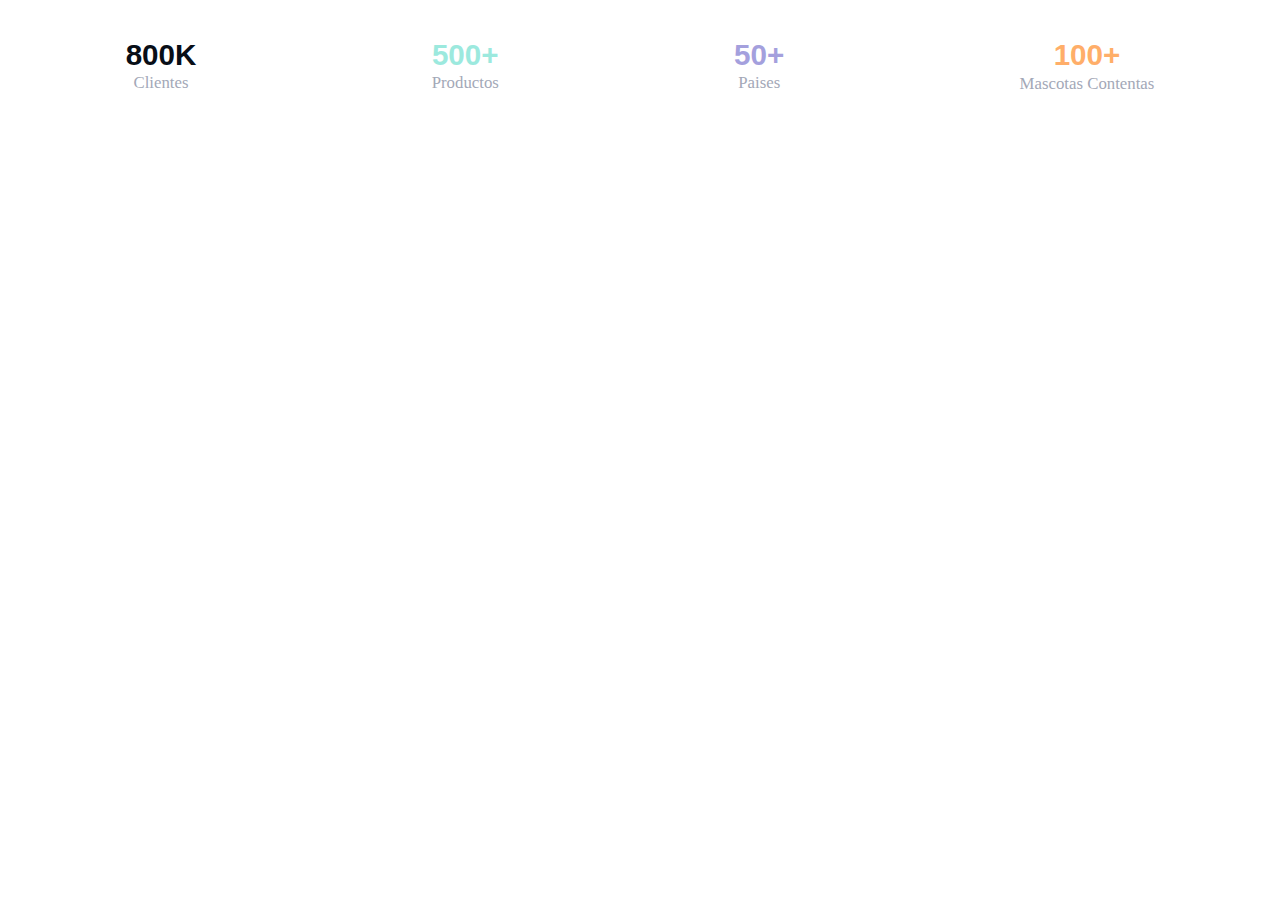
==== index.html @ fdccc592 "Agrego mi parte de la barra de datos curiosos" ====
<!DOCTYPE html>
<html lang="es">
<head>
    <meta charset="UTF-8">
    <meta name="viewport" content="width=device-width, initial-scale=1.0">
    <title>Datos curiosos</title>
    <!-- Copiar el CSS con fondo blanco y lo que esta dentro de body; Lo que esta en el CSS fondo negro solo es para observar las características de la barra -->
    <link rel="stylesheet" href="styleFondoBlanco.css">
    <!-- <link rel="stylesheet" href="styleFondoNegro.css"> -->

</head>
<body class="bodyContainer">
    <div class="funFactsBody">
        <div class="funFactItem" id="funFactOne">
            <p class="funFactNumbers" style="color: #080e17;">800K</p>
            <p class="secondaryText">Clientes</p>
        </div>

        <div class="funFactItem" id="funFactTwo">
            <p class="funFactNumbers" style="color: #9ce9de;">500+</p>
            <p class="secondaryText">Productos</p>

        </div>

        <div class="funFactItem" id="funFactThree">
            <p class="funFactNumbers" style="color: #a4a0dd;">50+</p>
            <p class="secondaryText">Paises</p>

        </div>
           
            
        <div class="funFactItem" id="funFactFour">
            <p class="funFactNumbers" style="color: #FFAE69;" >100+</p>
            <p class="secondaryText">Mascotas Contentas</p>
        </div>
    </div>
</body>
</html>
---- styleFondoBlanco.css ----
.funFactsBody{
    background-color: white;
    display: flex;
    justify-content: space-around;
    border-radius: 15px;
}

.funFactNumbers{
    font-family: 'Franklin Gothic Medium', 'Arial Narrow', Arial, sans-serif;
    font-weight: bold;
    text-align: center;
    font-size: 185%;
    padding-bottom: 0;
    margin-bottom: 0;
    border-bottom: 0;
}

.secondaryText{
    padding-top: 0;
    margin-top: 2%;
    text-align: center;
    font-size: 105%;
    color: #a3a8b7;
}
---- styleFondoNegro.css ----
.bodyContainer{
    background-color:  black;
    margin-top: 50px;
}
.funFactsBody{
    background-color: white;
    display: flex;
    justify-content: space-around;
    border-radius: 15px;
}

.funFactNumbers{
    font-family: 'Franklin Gothic Medium', 'Arial Narrow', Arial, sans-serif;
    font-weight: bold;
    text-align: center;
    font-size: 185%;
    padding-bottom: 0;
    margin-bottom: 0;
    border-bottom: 0;
}

.secondaryText{
    padding-top: 0;
    margin-top: 2%;
    text-align: center;
    font-size: 105%;
    color: #a3a8b7;
}
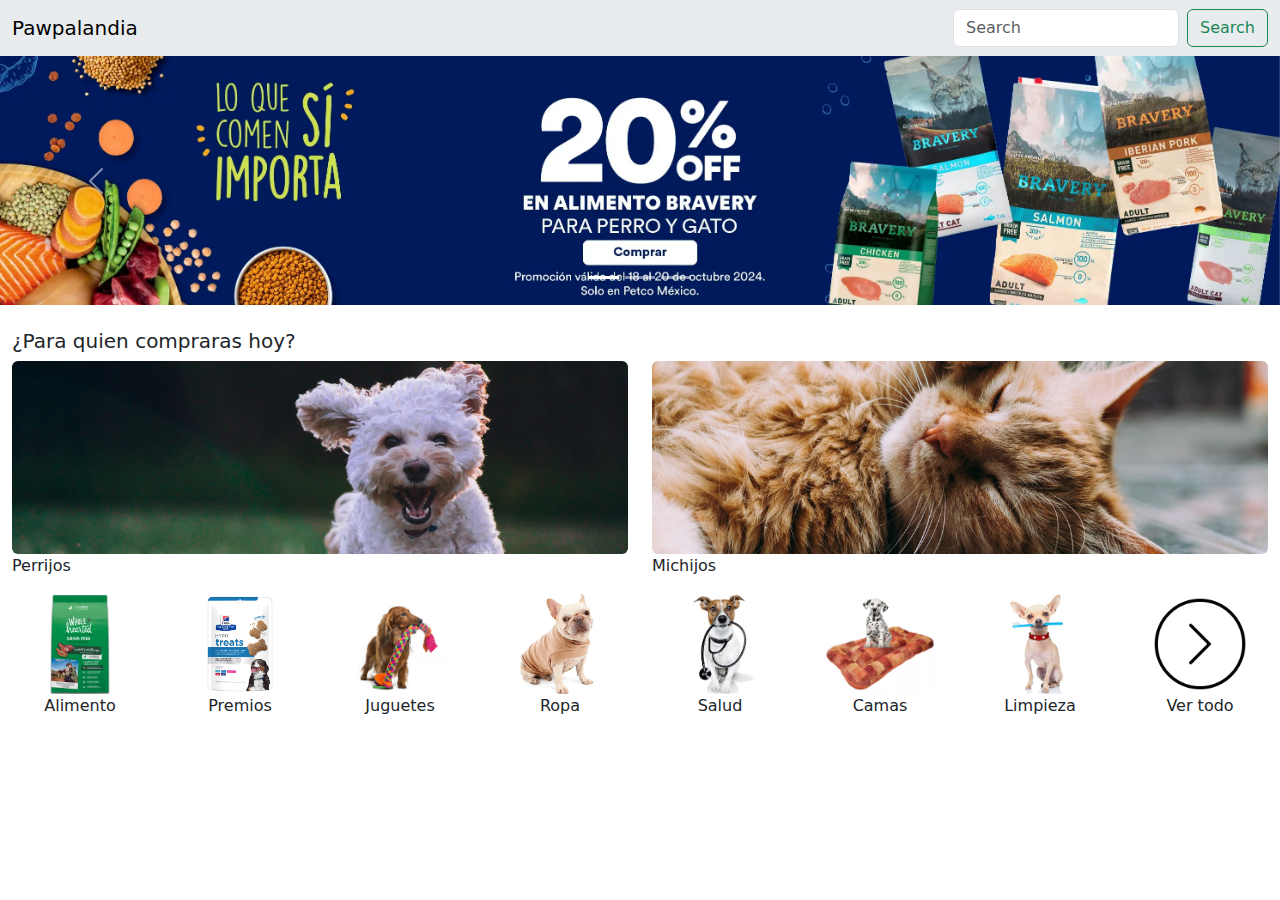
==== commit 6d7507c7: "Creación de encabezado y menu" ====
--- a/index.html
+++ b/index.html
@@ -1,38 +1,140 @@
 <!DOCTYPE html>
-<html lang="es">
+<html lang="en">
 <head>
     <meta charset="UTF-8">
     <meta name="viewport" content="width=device-width, initial-scale=1.0">
-    <title>Datos curiosos</title>
-    <!-- Copiar el CSS con fondo blanco y lo que esta dentro de body; Lo que esta en el CSS fondo negro solo es para observar las características de la barra -->
-    <link rel="stylesheet" href="styleFondoBlanco.css">
-    <!-- <link rel="stylesheet" href="styleFondoNegro.css"> -->
+    <title>Document</title>
+    <link rel="stylesheet" href="style.css">
+    <link href="https://cdn.jsdelivr.net/npm/bootstrap@5.3.3/dist/css/bootstrap.min.css" rel="stylesheet" integrity="sha384-QWTKZyjpPEjISv5WaRU9OFeRpok6YctnYmDr5pNlyT2bRjXh0JMhjY6hW+ALEwIH" crossorigin="anonymous">
+    <script src="https://cdn.jsdelivr.net/npm/bootstrap@5.3.3/dist/js/bootstrap.bundle.min.js" integrity="sha384-YvpcrYf0tY3lHB60NNkmXc5s9fDVZLESaAA55NDzOxhy9GkcIdslK1eN7N6jIeHz" crossorigin="anonymous"></script>
+</head>
+<body>
+    <main>
+        <!-- Navbar -->
+        <nav class="navbar bg-body-secondary">
+            <div class="container-fluid">
+                <a class="navbar-brand">Pawpalandia</a>
+                <form class="d-flex" role="search">
+                    <input class="form-control me-2" type="search" placeholder="Search" aria-label="Search">
+                    <button class="btn btn-outline-success" type="submit">Search</button>
+                </form>
+            </div>
+        </nav>
+        <!-- Navbar -->
+        <!-- Carousel -->
+        <div id="carouselExampleIndicators" class="carousel slide">
+            <div class="carousel-indicators">
+                <button type="button" data-bs-target="#carouselExampleIndicators" data-bs-slide-to="0" class="active"
+                    aria-current="true" aria-label="Slide 1"></button>
+                <button type="button" data-bs-target="#carouselExampleIndicators" data-bs-slide-to="1"
+                    aria-label="Slide 2"></button>
+                <button type="button" data-bs-target="#carouselExampleIndicators" data-bs-slide-to="2"
+                    aria-label="Slide 3"></button>
+            </div>
+            <div class="carousel-inner">
+                <div class="carousel-item active">
+                    <img src="img/image_uno.webp" class="d-block w-100" alt="...">
+                </div>
+                <div class="carousel-item">
+                    <img src="img/image_dos.webp" class="d-block w-100" alt="...">
+                </div>
+                <div class="carousel-item">
+                    <img src="img/image_tres.webp" class="d-block w-100" alt="...">
+                </div>
+            </div>
+            <button class="carousel-control-prev" type="button" data-bs-target="#carouselExampleIndicators"
+                data-bs-slide="prev">
+                <span class="carousel-control-prev-icon" aria-hidden="true"></span>
+                <span class="visually-hidden">Previous</span>
+            </button>
+            <button class="carousel-control-next" type="button" data-bs-target="#carouselExampleIndicators"
+                data-bs-slide="next">
+                <span class="carousel-control-next-icon" aria-hidden="true"></span>
+                <span class="visually-hidden">Next</span>
+            </button>
+        </div>
+        <!-- Carousel -->
 
-</head>
-<body class="bodyContainer">
-    <div class="funFactsBody">
-        <div class="funFactItem" id="funFactOne">
-            <p class="funFactNumbers" style="color: #080e17;">800K</p>
-            <p class="secondaryText">Clientes</p>
+        <!-- Banner -->
+        <div class="container-fluid">
+            <div class="row mt-4">
+                <h5>¿Para quien compraras hoy?</h5>
+                <div class="col-sm-6">
+                    <a href="#">
+                        <img src="img/dog.jpg" class="img-fluid rounded" alt="...">
+                    </a>
+                    <p>Perrijos</p>
+                </div>
+                <div class="col-sm-6">
+                    <a href="#">
+                        <img src="img/cat.jpg" class="img-fluid rounded" alt="...">
+                    </a>
+                    <p>Michijos</p>
+                </div>
+            </div>
+<!-- Test -->
+  
+<!-- Test -->
+            <div class="row"  >
+                <div class="col text-center">
+                    <a href="#">
+                        <img src="img/alimento.png" height="100px" weight="100px" class="img rounded" alt="">
+                    </a>
+                    <p>Alimento</p>
+                </div>
+                <div class="col text-center">
+                    <a href="#">
+                        <img src="img/premios.png" height="100px" weight="100px" class="img rounded" alt="">
+                    </a>
+                    <p>Premios</p>
+                </div>
+                <div class="col text-center">
+                    <a href="#">
+                        <img src="img/juguetes.png" height="100px" weight="100px" class="img rounded" alt="">
+                    </a>
+                    <p>Juguetes</p>
+                </div>
+                <div class="col text-center">
+                    <a href="#">
+                        <img src="img/ropa.png" height="100px" weight="100px" class="img rounded" alt="">
+                    </a>
+                    <p>Ropa</p>
+                </div>
+                <div class="col text-center">
+                    <a href="#"> 
+                        <img src="img/salud.png" height="100px" weight="100px" class="img rounded" alt="">
+                    </a>
+                    <p>Salud</p>
+                </div>
+                <div class="col text-center">
+                    <a href="#">
+                        <img src="img/cama.png" height="100px" weight="100px" class="img rounded" alt="">
+                    </a>
+                    <p>Camas</p>
+                </div>
+                <div class="col text-center">
+                    <a href="#">
+                        <img src="img/limpieza.png" height="100px" weight="100px" class="img rounded" alt="">
+                    </a>
+                    <p>Limpieza</p>
+                </div>
+                <div class="col text-center">
+                    <a href="#">
+                        <img src="img/ver_todo.png" height="100px" weight="100px" class="img rounded" alt="">
+                    </a>
+                    <p>Ver todo</p>
+                </div>
+            </div>
         </div>
+        <!-- Banner -->
 
-        <div class="funFactItem" id="funFactTwo">
-            <p class="funFactNumbers" style="color: #9ce9de;">500+</p>
-            <p class="secondaryText">Productos</p>
+    </main>
+    <main>
 
-        </div>
+    </main>
+    <footer>
 
-        <div class="funFactItem" id="funFactThree">
-            <p class="funFactNumbers" style="color: #a4a0dd;">50+</p>
-            <p class="secondaryText">Paises</p>
+    </footer>
 
-        </div>
-           
-            
-        <div class="funFactItem" id="funFactFour">
-            <p class="funFactNumbers" style="color: #FFAE69;" >100+</p>
-            <p class="secondaryText">Mascotas Contentas</p>
-        </div>
-    </div>
 </body>
 </html>--- a/style.css
+++ b/style.css
@@ -0,0 +1,52 @@
+.Navbar{
+  background-color:#8477CD;  
+  display: flex;
+  flex:;
+}
+.navbar {
+  width: 100%; 
+  padding: 0; 
+  margin: 0; 
+  
+}
+
+.container1 {
+  width: 100%;
+  display: flex;
+  
+}
+
+.nav-link.Pawpalandia {
+  margin-right: 7%; 
+  color: #f9fafc; 
+  font-weight: bolder;
+  font-size: 3rem;
+  
+}
+.search-bar{
+  width: 100%;
+  margin-right: 3rem;
+}
+.input-group{
+  min-height: 3.5rem;
+
+}
+.icon-div{
+  display: flex;
+    flex-direction: column; 
+    align-items: center;    
+    margin-right: 20px;
+    color:#f9fafc;
+}
+
+.header2{
+  background-color: #f9fafc;
+  display: flex;
+  justify-content: center;
+
+}
+.btn-1{
+  color:#8477CD;
+  margin: 7px;
+  text-decoration: none;
+}
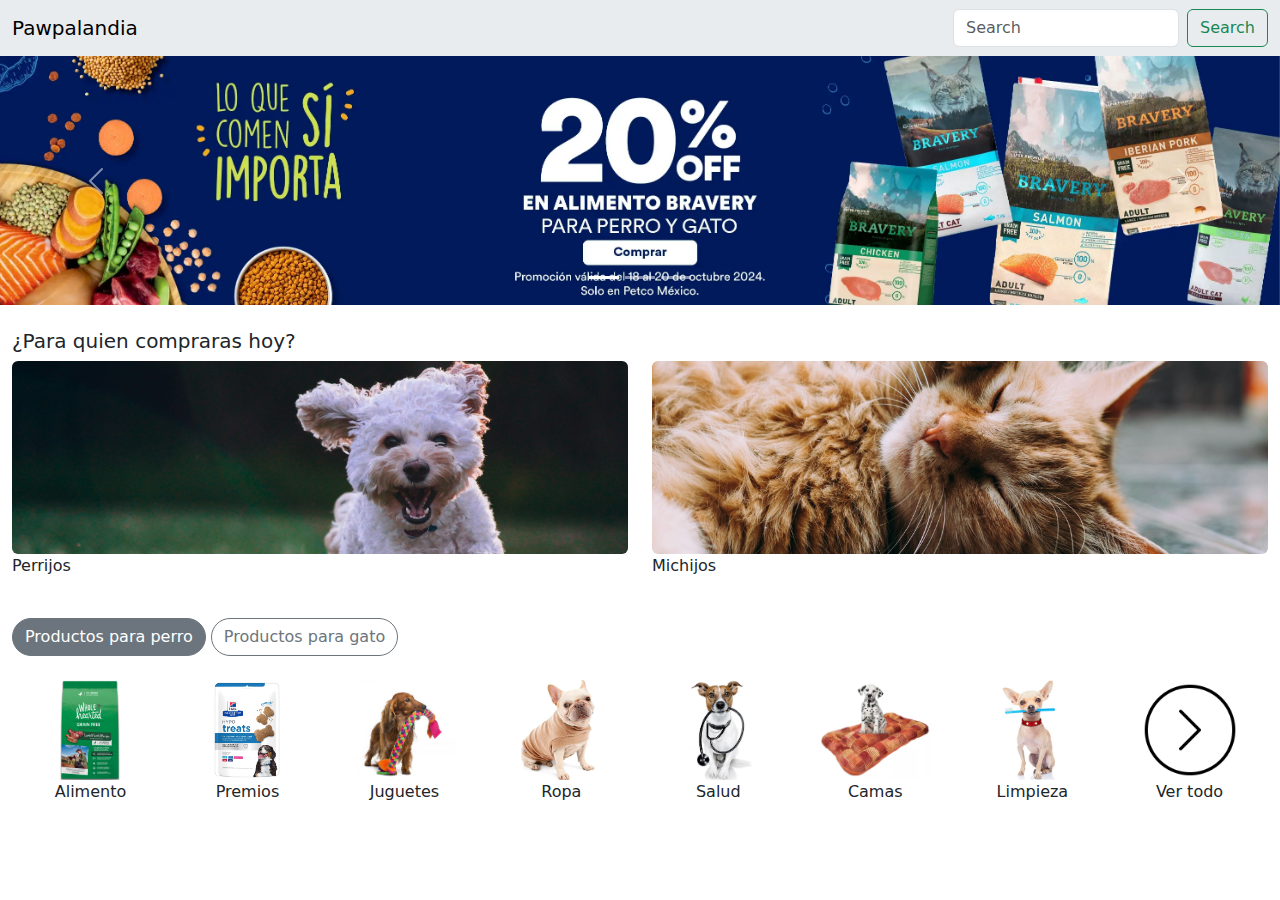
==== commit c44f8abd: "Selector de productos añadido" ====
--- a/index.html
+++ b/index.html
@@ -4,9 +4,9 @@
     <meta charset="UTF-8">
     <meta name="viewport" content="width=device-width, initial-scale=1.0">
     <title>Document</title>
-    <link rel="stylesheet" href="style.css">
     <link href="https://cdn.jsdelivr.net/npm/bootstrap@5.3.3/dist/css/bootstrap.min.css" rel="stylesheet" integrity="sha384-QWTKZyjpPEjISv5WaRU9OFeRpok6YctnYmDr5pNlyT2bRjXh0JMhjY6hW+ALEwIH" crossorigin="anonymous">
     <script src="https://cdn.jsdelivr.net/npm/bootstrap@5.3.3/dist/js/bootstrap.bundle.min.js" integrity="sha384-YvpcrYf0tY3lHB60NNkmXc5s9fDVZLESaAA55NDzOxhy9GkcIdslK1eN7N6jIeHz" crossorigin="anonymous"></script>
+    <script defer src="app.js"></script>
 </head>
 <body>
     <main>
@@ -75,62 +75,122 @@
 <!-- Test -->
   
 <!-- Test -->
-            <div class="row"  >
-                <div class="col text-center">
-                    <a href="#">
-                        <img src="img/alimento.png" height="100px" weight="100px" class="img rounded" alt="">
-                    </a>
-                    <p>Alimento</p>
-                </div>
-                <div class="col text-center">
-                    <a href="#">
-                        <img src="img/premios.png" height="100px" weight="100px" class="img rounded" alt="">
-                    </a>
-                    <p>Premios</p>
-                </div>
-                <div class="col text-center">
-                    <a href="#">
-                        <img src="img/juguetes.png" height="100px" weight="100px" class="img rounded" alt="">
-                    </a>
-                    <p>Juguetes</p>
-                </div>
-                <div class="col text-center">
-                    <a href="#">
-                        <img src="img/ropa.png" height="100px" weight="100px" class="img rounded" alt="">
-                    </a>
-                    <p>Ropa</p>
-                </div>
-                <div class="col text-center">
-                    <a href="#"> 
-                        <img src="img/salud.png" height="100px" weight="100px" class="img rounded" alt="">
-                    </a>
-                    <p>Salud</p>
-                </div>
-                <div class="col text-center">
-                    <a href="#">
-                        <img src="img/cama.png" height="100px" weight="100px" class="img rounded" alt="">
-                    </a>
-                    <p>Camas</p>
-                </div>
-                <div class="col text-center">
-                    <a href="#">
-                        <img src="img/limpieza.png" height="100px" weight="100px" class="img rounded" alt="">
-                    </a>
-                    <p>Limpieza</p>
-                </div>
-                <div class="col text-center">
-                    <a href="#">
-                        <img src="img/ver_todo.png" height="100px" weight="100px" class="img rounded" alt="">
-                    </a>
-                    <p>Ver todo</p>
+            <div id="selectionButtons"class="button mt-4">
+                <button id="perrosButton" class="btn btn-outline-secondary rounded-pill active" onclick=perros(); type="button">
+                    Productos para perro
+                </button>
+                <button id="gatosButton" class="btn btn-outline-secondary rounded-pill" onclick=gatos(); type="button">
+                    Productos para gato
+                </button>
+            </div>
+
+            <div id="perros" class="container-fluid mt-4" style="display: block;">
+                <div class="row"  >
+                    <div class="col text-center">
+                        <a href="#">
+                            <img id="myImage" src="img/perros/alimento.png" height="100px" weight="100px" class="img rounded" alt="">
+                        </a>
+                        <p>Alimento</p>
+                    </div>
+                    <div class="col text-center">
+                        <a href="#">
+                            <img src="img/perros/premios.png" height="100px" weight="100px" class="img rounded" alt="">
+                        </a>
+                        <p>Premios</p>
+                    </div>
+                    <div class="col text-center">
+                        <a href="#">
+                            <img src="img/perros/juguetes.png" height="100px" weight="100px" class="img rounded" alt="">
+                        </a>
+                        <p>Juguetes</p>
+                    </div>
+                    <div class="col text-center">
+                        <a href="#">
+                            <img src="img/perros/ropa.png" height="100px" weight="100px" class="img rounded" alt="">
+                        </a>
+                        <p>Ropa</p>
+                    </div>
+                    <div class="col text-center">
+                        <a href="#"> 
+                            <img src="img/perros/salud.png" height="100px" weight="100px" class="img rounded" alt="">
+                        </a>
+                        <p>Salud</p>
+                    </div>
+                    <div class="col text-center">
+                        <a href="#">
+                            <img src="img/perros/cama.png" height="100px" weight="100px" class="img rounded" alt="">
+                        </a>
+                        <p>Camas</p>
+                    </div>
+                    <div class="col text-center">
+                        <a href="#">
+                            <img src="img/perros/limpieza.png" height="100px" weight="100px" class="img rounded" alt="">
+                        </a>
+                        <p>Limpieza</p>
+                    </div>
+                    <div class="col text-center">
+                        <a href="#">
+                            <img src="img/perros/ver_todo.png" height="100px" weight="100px" class="img rounded" alt="">
+                        </a>
+                        <p>Ver todo</p>
+                    </div>
+                </div>
+            </div>
+
+            <div id="gatos" class="container-fluid mt-4" style="display: none;">
+                <div class="row">
+                    <div class="col text-center">
+                        <a href="#">
+                            <img src="img/gatos/alimento.png" height="100px" weight="100px" class="img rounded" alt="">
+                        </a>
+                        <p>Alimento</p>
+                    </div>
+                    <div class="col text-center">
+                        <a href="#">
+                            <img src="img/gatos/premios.png" height="100px" weight="100px" class="img rounded" alt="">
+                        </a>
+                        <p>Premios</p>
+                    </div>
+                    <div class="col text-center">
+                        <a href="#">
+                            <img src="img/gatos/juguetes.png" height="100px" weight="100px" class="img rounded" alt="">
+                        </a>
+                        <p>Juguetes</p>
+                    </div>
+                    <div class="col text-center">
+                        <a href="#">
+                            <img src="img/gatos/ropa.png" height="100px" weight="100px" class="img rounded" alt="">
+                        </a>
+                        <p>Ropa</p>
+                    </div>
+                    <div class="col text-center">
+                        <a href="#">
+                            <img src="img/gatos/salud.png" height="100px" weight="100px" class="img rounded" alt="">
+                        </a>
+                        <p>Salud</p>
+                    </div>
+                    <div class="col text-center">
+                        <a href="#">
+                            <img src="img/gatos/cama.png" height="100px" weight="100px" class="img rounded" alt="">
+                        </a>
+                        <p>Camas</p>
+                    </div>
+                    <div class="col text-center">
+                        <a href="#">
+                            <img src="img/gatos/limpieza.png" height="100px" weight="100px" class="img rounded" alt="">
+                        </a>
+                        <p>Limpieza</p>
+                    </div>
+                    <div class="col text-center">
+                        <a href="#">
+                            <img src="img/gatos/ver_todo.png" height="100px" weight="100px" class="img rounded" alt="">
+                        </a>
+                        <p>Ver todo</p>
+                    </div>
                 </div>
             </div>
         </div>
         <!-- Banner -->
-
-    </main>
-    <main>
-
     </main>
     <footer>
 
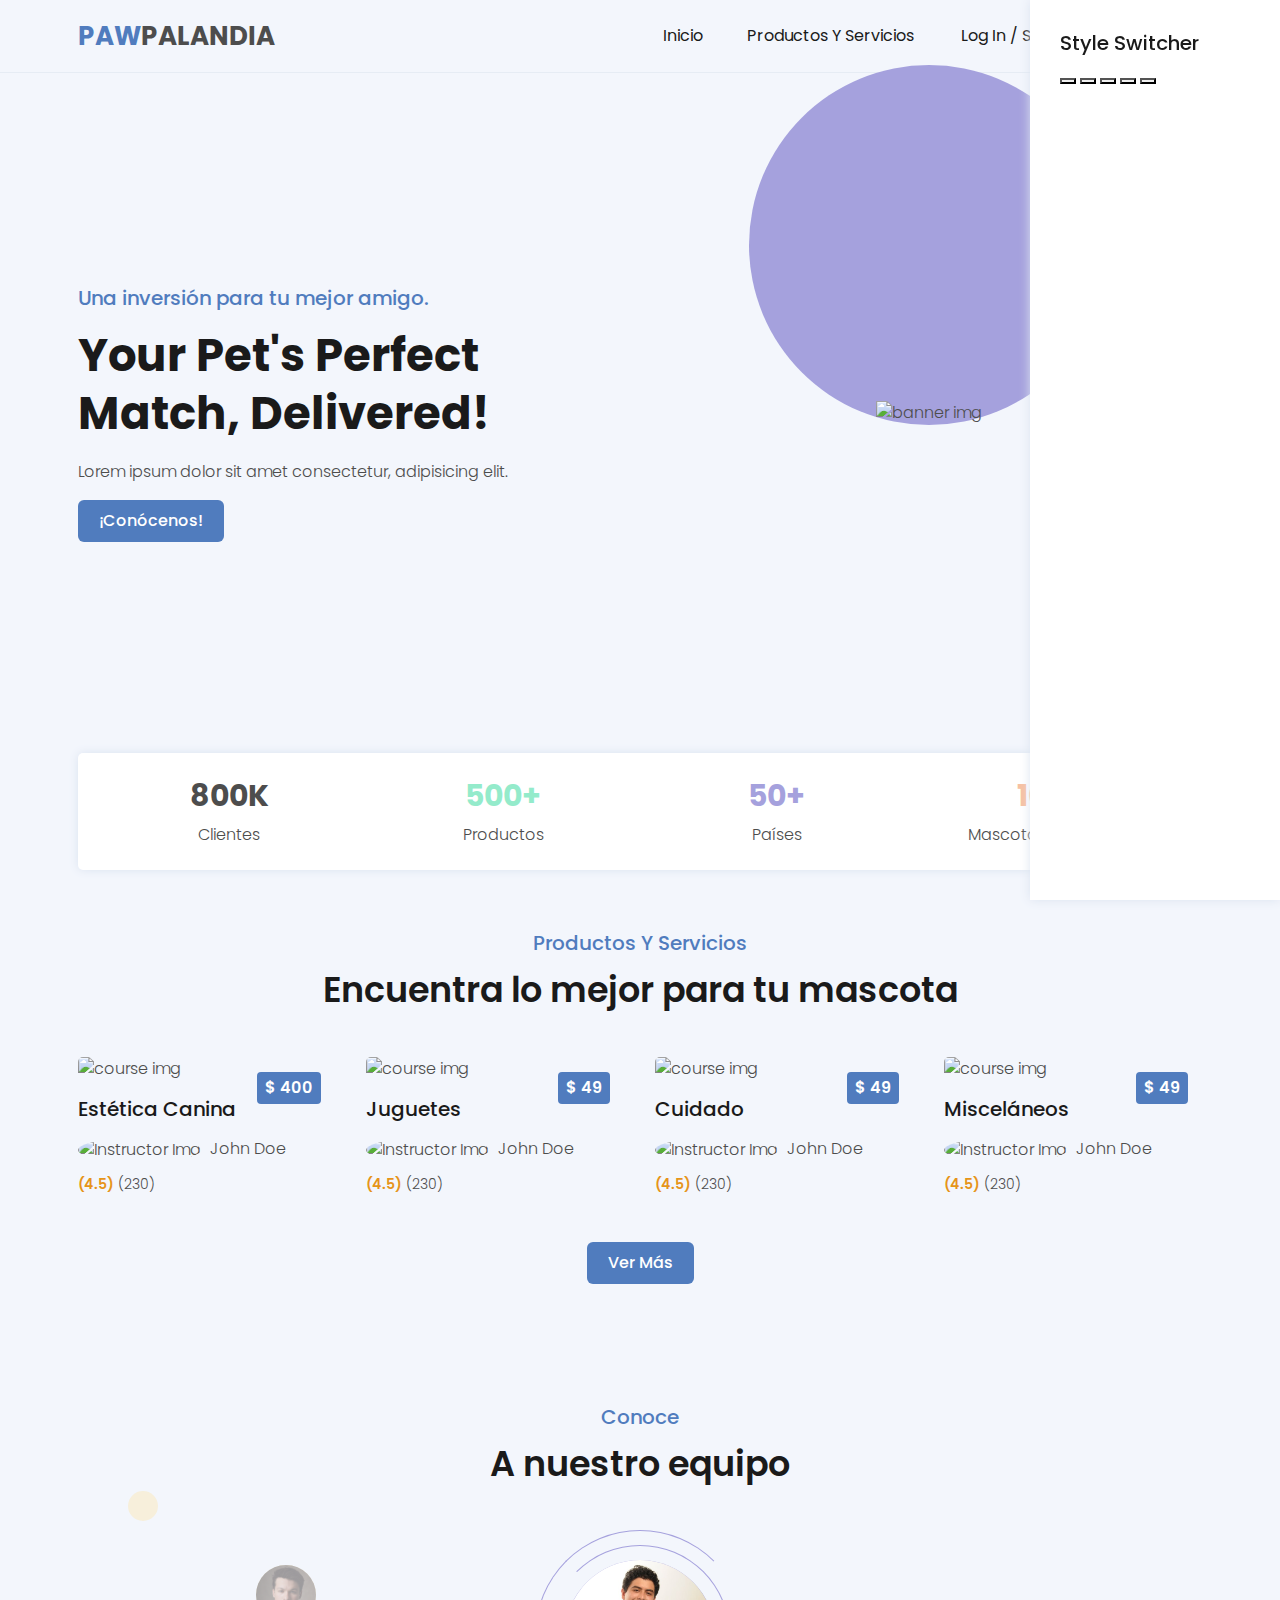
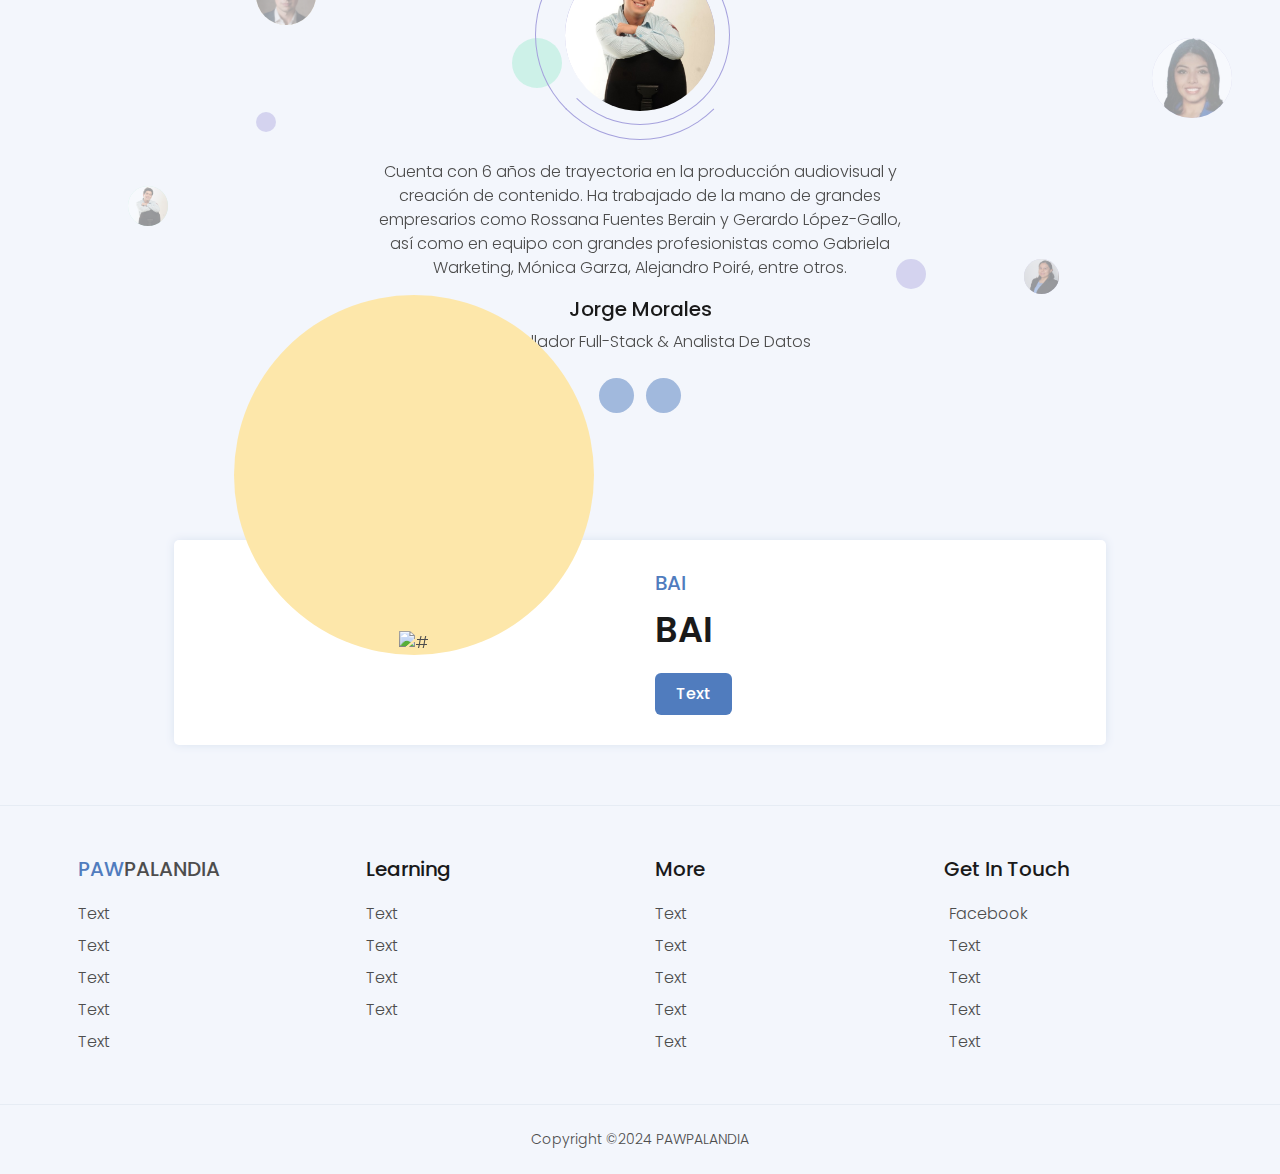
==== commit 3e9913a7: "Added basic layout for webpage; imgs, 6 html files, 2 css files & 1 js file." ====
--- a/index.html
+++ b/index.html
@@ -1,200 +1,482 @@
-<!DOCTYPE html>
-<html lang="en">
-<head>
-    <meta charset="UTF-8">
-    <meta name="viewport" content="width=device-width, initial-scale=1.0">
-    <title>Document</title>
-    <link href="https://cdn.jsdelivr.net/npm/bootstrap@5.3.3/dist/css/bootstrap.min.css" rel="stylesheet" integrity="sha384-QWTKZyjpPEjISv5WaRU9OFeRpok6YctnYmDr5pNlyT2bRjXh0JMhjY6hW+ALEwIH" crossorigin="anonymous">
-    <script src="https://cdn.jsdelivr.net/npm/bootstrap@5.3.3/dist/js/bootstrap.bundle.min.js" integrity="sha384-YvpcrYf0tY3lHB60NNkmXc5s9fDVZLESaAA55NDzOxhy9GkcIdslK1eN7N6jIeHz" crossorigin="anonymous"></script>
-    <script defer src="app.js"></script>
-</head>
-<body>
-    <main>
-        <!-- Navbar -->
-        <nav class="navbar bg-body-secondary">
-            <div class="container-fluid">
-                <a class="navbar-brand">Pawpalandia</a>
-                <form class="d-flex" role="search">
-                    <input class="form-control me-2" type="search" placeholder="Search" aria-label="Search">
-                    <button class="btn btn-outline-success" type="submit">Search</button>
-                </form>
-            </div>
-        </nav>
-        <!-- Navbar -->
-        <!-- Carousel -->
-        <div id="carouselExampleIndicators" class="carousel slide">
-            <div class="carousel-indicators">
-                <button type="button" data-bs-target="#carouselExampleIndicators" data-bs-slide-to="0" class="active"
-                    aria-current="true" aria-label="Slide 1"></button>
-                <button type="button" data-bs-target="#carouselExampleIndicators" data-bs-slide-to="1"
-                    aria-label="Slide 2"></button>
-                <button type="button" data-bs-target="#carouselExampleIndicators" data-bs-slide-to="2"
-                    aria-label="Slide 3"></button>
-            </div>
-            <div class="carousel-inner">
-                <div class="carousel-item active">
-                    <img src="img/image_uno.webp" class="d-block w-100" alt="...">
-                </div>
-                <div class="carousel-item">
-                    <img src="img/image_dos.webp" class="d-block w-100" alt="...">
-                </div>
-                <div class="carousel-item">
-                    <img src="img/image_tres.webp" class="d-block w-100" alt="...">
-                </div>
-            </div>
-            <button class="carousel-control-prev" type="button" data-bs-target="#carouselExampleIndicators"
-                data-bs-slide="prev">
-                <span class="carousel-control-prev-icon" aria-hidden="true"></span>
-                <span class="visually-hidden">Previous</span>
-            </button>
-            <button class="carousel-control-next" type="button" data-bs-target="#carouselExampleIndicators"
-                data-bs-slide="next">
-                <span class="carousel-control-next-icon" aria-hidden="true"></span>
-                <span class="visually-hidden">Next</span>
-            </button>
-        </div>
-        <!-- Carousel -->
-
-        <!-- Banner -->
-        <div class="container-fluid">
-            <div class="row mt-4">
-                <h5>¿Para quien compraras hoy?</h5>
-                <div class="col-sm-6">
-                    <a href="#">
-                        <img src="img/dog.jpg" class="img-fluid rounded" alt="...">
-                    </a>
-                    <p>Perrijos</p>
-                </div>
-                <div class="col-sm-6">
-                    <a href="#">
-                        <img src="img/cat.jpg" class="img-fluid rounded" alt="...">
-                    </a>
-                    <p>Michijos</p>
-                </div>
-            </div>
-<!-- Test -->
-  
-<!-- Test -->
-            <div id="selectionButtons"class="button mt-4">
-                <button id="perrosButton" class="btn btn-outline-secondary rounded-pill active" onclick=perros(); type="button">
-                    Productos para perro
-                </button>
-                <button id="gatosButton" class="btn btn-outline-secondary rounded-pill" onclick=gatos(); type="button">
-                    Productos para gato
-                </button>
-            </div>
-
-            <div id="perros" class="container-fluid mt-4" style="display: block;">
-                <div class="row"  >
-                    <div class="col text-center">
-                        <a href="#">
-                            <img id="myImage" src="img/perros/alimento.png" height="100px" weight="100px" class="img rounded" alt="">
-                        </a>
-                        <p>Alimento</p>
-                    </div>
-                    <div class="col text-center">
-                        <a href="#">
-                            <img src="img/perros/premios.png" height="100px" weight="100px" class="img rounded" alt="">
-                        </a>
-                        <p>Premios</p>
-                    </div>
-                    <div class="col text-center">
-                        <a href="#">
-                            <img src="img/perros/juguetes.png" height="100px" weight="100px" class="img rounded" alt="">
-                        </a>
-                        <p>Juguetes</p>
-                    </div>
-                    <div class="col text-center">
-                        <a href="#">
-                            <img src="img/perros/ropa.png" height="100px" weight="100px" class="img rounded" alt="">
-                        </a>
-                        <p>Ropa</p>
-                    </div>
-                    <div class="col text-center">
-                        <a href="#"> 
-                            <img src="img/perros/salud.png" height="100px" weight="100px" class="img rounded" alt="">
-                        </a>
-                        <p>Salud</p>
-                    </div>
-                    <div class="col text-center">
-                        <a href="#">
-                            <img src="img/perros/cama.png" height="100px" weight="100px" class="img rounded" alt="">
-                        </a>
-                        <p>Camas</p>
-                    </div>
-                    <div class="col text-center">
-                        <a href="#">
-                            <img src="img/perros/limpieza.png" height="100px" weight="100px" class="img rounded" alt="">
-                        </a>
-                        <p>Limpieza</p>
-                    </div>
-                    <div class="col text-center">
-                        <a href="#">
-                            <img src="img/perros/ver_todo.png" height="100px" weight="100px" class="img rounded" alt="">
-                        </a>
-                        <p>Ver todo</p>
-                    </div>
-                </div>
-            </div>
-
-            <div id="gatos" class="container-fluid mt-4" style="display: none;">
-                <div class="row">
-                    <div class="col text-center">
-                        <a href="#">
-                            <img src="img/gatos/alimento.png" height="100px" weight="100px" class="img rounded" alt="">
-                        </a>
-                        <p>Alimento</p>
-                    </div>
-                    <div class="col text-center">
-                        <a href="#">
-                            <img src="img/gatos/premios.png" height="100px" weight="100px" class="img rounded" alt="">
-                        </a>
-                        <p>Premios</p>
-                    </div>
-                    <div class="col text-center">
-                        <a href="#">
-                            <img src="img/gatos/juguetes.png" height="100px" weight="100px" class="img rounded" alt="">
-                        </a>
-                        <p>Juguetes</p>
-                    </div>
-                    <div class="col text-center">
-                        <a href="#">
-                            <img src="img/gatos/ropa.png" height="100px" weight="100px" class="img rounded" alt="">
-                        </a>
-                        <p>Ropa</p>
-                    </div>
-                    <div class="col text-center">
-                        <a href="#">
-                            <img src="img/gatos/salud.png" height="100px" weight="100px" class="img rounded" alt="">
-                        </a>
-                        <p>Salud</p>
-                    </div>
-                    <div class="col text-center">
-                        <a href="#">
-                            <img src="img/gatos/cama.png" height="100px" weight="100px" class="img rounded" alt="">
-                        </a>
-                        <p>Camas</p>
-                    </div>
-                    <div class="col text-center">
-                        <a href="#">
-                            <img src="img/gatos/limpieza.png" height="100px" weight="100px" class="img rounded" alt="">
-                        </a>
-                        <p>Limpieza</p>
-                    </div>
-                    <div class="col text-center">
-                        <a href="#">
-                            <img src="img/gatos/ver_todo.png" height="100px" weight="100px" class="img rounded" alt="">
-                        </a>
-                        <p>Ver todo</p>
-                    </div>
-                </div>
-            </div>
-        </div>
-        <!-- Banner -->
-    </main>
-    <footer>
-
-    </footer>
-
-</body>
+<!DOCTYPE html>
+<html lang="en">
+<head>
+    <meta charset="UTF-8">
+    <meta name="viewport" content="width=device-width, initial-scale=1.0">
+    <title>Document</title>
+    <link rel="stylesheet" href="https://cdnjs.cloudflare.com/ajax/libs/font-awesome/6.6.0/css/all.min.css" integrity="sha512-Kc323vGBEqzTmouAECnVceyQqyqdsSiqLQISBL29aUW4U/M7pSPA/gEUZQqv1cwx4OnYxTxve5UMg5GT6L4JJg==" crossorigin="anonymous" referrerpolicy="no-referrer" />
+    <link href="https://cdn.jsdelivr.net/npm/bootstrap@5.3.3/dist/css/bootstrap.min.css" rel="stylesheet" integrity="sha384-QWTKZyjpPEjISv5WaRU9OFeRpok6YctnYmDr5pNlyT2bRjXh0JMhjY6hW+ALEwIH" crossorigin="anonymous">
+    <link rel="stylesheet" href="styles.css">
+    <link rel="stylesheet" href="color-1.css">
+</head>
+<body>
+    <!-- Main Wrapper -->
+     <div class="main-wrapper">
+        <!-- Header -->
+         <header class="header">
+            <div class="container">
+                <div class="header-main d-flex justify-content-between align-items-center">
+                    <div class="header-logo">
+                        <a href="#"><span>Paw</span>Palandia</a>
+                    </div>
+                    <button type="button" class="header-hamburger-btn js-header-menu-toggler">
+                        <span></span>
+                    </button>
+                    <div class="header-backdrop js-header-backdrop"></div>
+                    <nav class="header-menu js-header-menu">
+                        <button type="button" class="header-close-btn js-header-menu-toggler">
+                            <i class="fas fa-times"></i>
+                        </button>
+                        <ul class="menu">
+                            <li class="menu-item"><a href="index.html">inicio</a></li>
+                            <li class="menu-item menu-item-has-children">
+                                <a href="#" class="js-toggle-sub-menu">Productos y servicios <i class="fas fa-chevron-down"></i></a>
+                                <ul class="sub-menu js-sub-menu">
+                                    <li class="sub-menu-item"><a href="courses.html">course</a></li>
+                                    <li class="sub-menu-item"><a href="course-details.html">course details</a></li>
+                                </ul>
+                            </li>
+                            <li class="menu-item menu-item-has-children">
+                                <a href="#" class="js-toggle-sub-menu">Log In / Sign Up <i class="fas fa-chevron-down"></i></a>
+                                <ul class="sub-menu js-sub-menu">
+                                    <li class="sub-menu-item"><a href="log-in.html">Log In</a></li>
+                                    <li class="sub-menu-item"><a href="sign-up.html">Sign Up</a></li>
+                                </ul>
+                            </li>
+                            <li class="menu-item"><a href="contact.html">contacto</a></li>
+                        </ul>
+                    </nav>
+                </div>
+            </div>
+         </header>
+        <!-- !Header -->
+
+        <!-- Banner -->
+         <section class="banner-section d-flex align-items-center">
+            <div class="container">
+                <div class="row align-items-center">
+                    <div class="col-md-6">
+                        <div class="banner-text">
+                            <h2 class="mb-3">Una inversión para tu mejor amigo.</h2>
+                            <h1 class="mb-3 text-capitalize">Your pet's perfect match, delivered!</h1>
+                            <p>Lorem ipsum dolor sit amet consectetur, adipisicing elit.</p>
+                            <a href="#" class="btn btn-theme">¡Conócenos!</a>
+                        </div>
+                    </div>
+                    <div class="col-md-6">
+                        <div class="banner-img">
+                            <div class="circular-img">
+                                <div class="circular-img-inner">
+                                    <div class="circular-img-circle"></div>
+                                    <img src="imgs/girl_with_pet.png" alt="banner img">
+                                </div>
+                            </div>
+                        </div>
+                    </div>
+                </div>
+            </div>
+         </section>
+        <!-- !Banner -->
+
+        <!-- Fun Facts -->
+         <section class="fun-facts-section">
+            <div class="container">
+                <div class="box py-2">
+                    <div class="row text-center">
+                        <div class="col-md-6 col-lg-3">
+                            <div class="fun-facts-item">
+                                <h2 class="style-1">800k</h2>
+                                <p>Clientes</p>
+                            </div>
+                        </div>
+                        <div class="col-md-6 col-lg-3">
+                            <div class="fun-facts-item">
+                                <h2 class="style-2">500+</h2>
+                                <p>Productos</p>
+                            </div>
+                        </div>
+                        <div class="col-md-6 col-lg-3">
+                            <div class="fun-facts-item">
+                                <h2 class="style-3">50+</h2>
+                                <p>Países</p>
+                            </div>
+                        </div>
+                        <div class="col-md-6 col-lg-3">
+                            <div class="fun-facts-item">
+                                <h2 class="style-4">100+</h2>
+                                <p>Mascotas contentas</p>
+                            </div>
+                        </div>
+                    </div>
+                </div>
+            </div>
+         </section>
+        <!-- !Fun Facts -->
+
+        <!-- Courses -->
+         <section class="courses-section section-padding">
+            <div class="container">
+                <div class="row justify-content-center">
+                    <div class="col-md-8">
+                        <div class="section-title text-center">
+                            <h2 class="title">Productos y Servicios</h2>
+                            <p class="sub-title">Encuentra lo mejor para tu mascota</p>
+                        </div>
+                    </div>
+                </div>
+                <div class="row">
+                    <!-- Courses Item -->
+                     <div class="col-md-6 col-lg-3">
+                        <div class="courses-item">
+                            <a href="course-details.html" class="link">
+                                <div class="courses-item-inner">
+                                    <div class="img-box">
+                                        <img src="https://images.unsplash.com/photo-1625321150203-cea4bee44b54?q=80&w=1770&auto=format&fit=crop&ixlib=rb-4.0.3&ixid=M3wxMjA3fDB8MHxwaG90by1wYWdlfHx8fGVufDB8fHx8fA%3D%3D" alt="course img">
+                                    </div>
+                                    <h3 class="title">Estética canina</h3>
+                                    <div class="instructor">
+                                        <img src="imgs/guy.png" alt="instructor img">
+                                        <span class="instructor-name">john doe</span>
+                                    </div>
+                                    <div class="rating">
+                                        <span class="average-rating">(4.5)</span>
+                                        <span class="average-stars">
+                                            <i class="fas fa-star"></i>
+                                            <i class="fas fa-star"></i>
+                                            <i class="fas fa-star"></i>
+                                            <i class="fas fa-star"></i>
+                                            <i class="fas fa-star-half-alt"></i>
+                                        </span>
+                                        <span class="reviews">(230)</span>
+                                    </div>
+                                    <div class="price">$ 400</div>
+                                </div>
+                            </a>
+                        </div>
+                     </div>
+                    <!-- !Courses Item -->
+
+                    <!-- Courses Item -->
+                    <div class="col-md-6 col-lg-3">
+                        <div class="courses-item">
+                            <a href="course-details.html" class="link">
+                                <div class="courses-item-inner">
+                                    <div class="img-box">
+                                        <img src="https://images.unsplash.com/photo-1535294435445-d7249524ef2e?q=80&w=1770&auto=format&fit=crop&ixlib=rb-4.0.3&ixid=M3wxMjA3fDB8MHxwaG90by1wYWdlfHx8fGVufDB8fHx8fA%3D%3D" alt="course img">
+                                    </div>
+                                    <h3 class="title">Juguetes</h3>
+                                    <div class="instructor">
+                                        <img src="imgs/guy.png" alt="instructor img">
+                                        <span class="instructor-name">john doe</span>
+                                    </div>
+                                    <div class="rating">
+                                        <span class="average-rating">(4.5)</span>
+                                        <span class="average-stars">
+                                            <i class="fas fa-star"></i>
+                                            <i class="fas fa-star"></i>
+                                            <i class="fas fa-star"></i>
+                                            <i class="fas fa-star"></i>
+                                            <i class="fas fa-star-half-alt"></i>
+                                        </span>
+                                        <span class="reviews">(230)</span>
+                                    </div>
+                                    <div class="price">$ 49</div>
+                                </div>
+                            </a>
+                        </div>
+                     </div>
+                    <!-- !Courses Item -->
+
+                    <!-- Courses Item -->
+                    <div class="col-md-6 col-lg-3">
+                        <div class="courses-item">
+                            <a href="course-details.html" class="link">
+                                <div class="courses-item-inner">
+                                    <div class="img-box">
+                                        <img src="https://images.unsplash.com/photo-1629225330351-bfb0a1f2a3af?q=80&w=1770&auto=format&fit=crop&ixlib=rb-4.0.3&ixid=M3wxMjA3fDB8MHxwaG90by1wYWdlfHx8fGVufDB8fHx8fA%3D%3D" alt="course img">
+                                    </div>
+                                    <h3 class="title">Cuidado</h3>
+                                    <div class="instructor">
+                                        <img src="imgs/guy.png" alt="instructor img">
+                                        <span class="instructor-name">john doe</span>
+                                    </div>
+                                    <div class="rating">
+                                        <span class="average-rating">(4.5)</span>
+                                        <span class="average-stars">
+                                            <i class="fas fa-star"></i>
+                                            <i class="fas fa-star"></i>
+                                            <i class="fas fa-star"></i>
+                                            <i class="fas fa-star"></i>
+                                            <i class="fas fa-star-half-alt"></i>
+                                        </span>
+                                        <span class="reviews">(230)</span>
+                                    </div>
+                                    <div class="price">$ 49</div>
+                                </div>
+                            </a>
+                        </div>
+                     </div>
+                    <!-- !Courses Item -->
+
+                    <!-- Courses Item -->
+                    <div class="col-md-6 col-lg-3">
+                        <div class="courses-item">
+                            <a href="course-details.html" class="link">
+                                <div class="courses-item-inner">
+                                    <div class="img-box">
+                                        <img src="https://images.unsplash.com/photo-1579119134757-5c38803f34fc?q=80&w=1770&auto=format&fit=crop&ixlib=rb-4.0.3&ixid=M3wxMjA3fDB8MHxwaG90by1wYWdlfHx8fGVufDB8fHx8fA%3D%3D" alt="course img">
+                                    </div>
+                                    <h3 class="title">Misceláneos</h3>
+                                    <div class="instructor">
+                                        <img src="imgs/guy.png" alt="instructor img">
+                                        <span class="instructor-name">john doe</span>
+                                    </div>
+                                    <div class="rating">
+                                        <span class="average-rating">(4.5)</span>
+                                        <span class="average-stars">
+                                            <i class="fas fa-star"></i>
+                                            <i class="fas fa-star"></i>
+                                            <i class="fas fa-star"></i>
+                                            <i class="fas fa-star"></i>
+                                            <i class="fas fa-star-half-alt"></i>
+                                        </span>
+                                        <span class="reviews">(230)</span>
+                                    </div>
+                                    <div class="price">$ 49</div>
+                                </div>
+                            </a>
+                        </div>
+                     </div>
+                    <!-- !Courses Item -->
+                </div>
+                <div class="row">
+                    <div class="col-12 text-center mt-3">
+                        <a href="courses.html" class="btn btn-theme">Ver más</a>
+                    </div>
+                </div>
+            </div>
+         </section>
+        <!-- !Courses -->
+
+        <!-- Testimonials -->
+        <section class="testimonials-section section-padding position-relative">
+            <div class="decoration-circles">
+                <div class="decoration-circles-item"></div>
+                <div class="decoration-circles-item"></div>
+                <div class="decoration-circles-item"></div>
+                <div class="decoration-circles-item"></div>
+            </div>
+            <div class="decoration-imgs">
+                <img src="./imgs/member_hyan.png" alt="decoration-imgs" class="decoration-imgs-item">
+                <img src="./imgs/member_romina.jpg" alt="decoration-imgs" class="decoration-imgs-item">
+                <img src="./imgs/member_jorge.jpg" alt="decoration-imgs" class="decoration-imgs-item">
+                <img src="./imgs/member_pau.jpg" alt="decoration-imgs" class="decoration-imgs-item">
+            </div>
+            <div class="container">
+                <div class="row justify-content-center">
+                    <div class="col-md-8">
+                        <div class="section-title text-center">
+                            <h2 class="title">Conoce</h2>
+                            <p class="sub-title">A nuestro equipo</p>
+                        </div>
+                    </div>
+                </div>
+                <div class="row justify-content-center">
+                    <div class="col-md-8 col-lg-6">
+                        <div class="img-box rounded-circle position-relative">
+                            <img src="./imgs/member_jorge.jpg" alt="member_jorge" class="w-100 js-testimonial-img rounded-circle">
+                        </div>
+                        <div id="carouselOne" class="carousel slide text-center" data-bs-ride="carousel">
+                            <div class="carousel-inner mb-4">
+                                <div class="carousel-item active" data-js-testimonial-img="./imgs/member_jorge.jpg">
+                                    <div class="testimonials-item">
+                                        <p class="text-1">Cuenta con 6 años de trayectoria en la producción audiovisual y creación de contenido. Ha trabajado de la mano de grandes empresarios como Rossana Fuentes Berain y Gerardo López-Gallo, así como en equipo con grandes profesionistas como Gabriela Warketing, Mónica Garza, Alejandro Poiré, entre otros.</p>
+                                        <h3>jorge morales</h3>
+                                        <p class="text-2">Desarrollador Full-Stack & Analista de Datos</p>
+                                    </div>
+                                </div>
+                                <div class="carousel-item" data-js-testimonial-img="./imgs/member_pau.jpg">
+                                    <div class="testimonials-item">
+                                        <p class="text-1">Combina su pasión por el bienestar animal con su experiencia como desarrolladora Java Full Stack. Su dedicación técnica garantiza una plataforma intuitiva y accesible, centrada en el bienestar de las mascotas, proporcionando una experiencia de compra ágil y segura para los dueños de perros y gatos en México.
+                                        </p>
+                                        <h3>Paulina Monsalvo</h3>
+                                        <p class="text-2">Co-fundadora & Desarrolladora Web Full-Stack</p>
+                                    </div>
+                                </div>
+                                <div class="carousel-item" data-js-testimonial-img="./imgs/member_giovanni.jpg">
+                                    <div class="testimonials-item">
+                                        <p class="text-1">Cuenta con experiencia en el área industrial como ingeniero de calidad, y con fuerte interés en el bienestar animal. Se sumó al proyecto con la finalidad de proporcionar una experiencia agradable y eficaz en una plataforma, que ayudará a los dueños a cuidar a sus mascotas a través de productos de calidad.</p>
+                                        <h3>giovanni yañes</h3>
+                                        <p class="text-2">Co-fundador, Ingeniero Mecánico & Desarrollador Web Full-Stack</p>
+                                    </div>
+                                </div>
+                                <div class="carousel-item" data-js-testimonial-img="./imgs/member_hyan.png">
+                                    <div class="testimonials-item">
+                                        <p class="text-1">Lorem ipsum dolor sit amet, consectetur adipisicing elit. Mollitia voluptatum, facere similique cupiditate distinctio placeat error commodi voluptatem cumque totam. Lorem ipsum dolor sit amet consectetur adipisicing elit. Aut ducimus qui voluptatem assumenda est quis iure similique eligendi et deleniti.</p>
+                                        <h3>Hyân Bringas</h3>
+                                        <p class="text-2">Text</p>
+                                    </div>
+                                </div>
+                                <div class="carousel-item" data-js-testimonial-img="./imgs/member_romina.jpg">
+                                    <div class="testimonials-item">
+                                        <p class="text-1">Lorem ipsum dolor sit amet, consectetur adipisicing elit. Mollitia voluptatum, facere similique cupiditate distinctio placeat error commodi voluptatem cumque totam. Lorem ipsum dolor sit amet consectetur, adipisicing elit. Ullam, natus libero? Mollitia repudiandae dicta autem dolorum quis voluptas eius aliquid.</p>
+                                        <h3>Romina Loyda</h3>
+                                        <p class="text-2">Text</p>
+                                    </div>
+                                </div>
+                                <div class="carousel-item" data-js-testimonial-img="./imgs/member_juan.jpg">
+                                    <div class="testimonials-item">
+                                        <p class="text-1">Lorem ipsum dolor sit amet, consectetur adipisicing elit. Mollitia voluptatum, facere similique cupiditate distinctio placeat error commodi voluptatem cumque totam. Lorem ipsum dolor sit amet consectetur adipisicing elit. Aspernatur tempore totam veniam nesciunt autem saepe. Repellat omnis et veritatis quisquam.</p>
+                                        <h3>Juan Hernández</h3>
+                                        <p class="text-2">Text</p>
+                                    </div>
+                                </div>
+                                <div class="carousel-item" data-js-testimonial-img="./imgs/member_manu.jpg">
+                                    <div class="testimonials-item">
+                                        <p class="text-1">Lorem ipsum dolor sit amet, consectetur adipisicing elit. Mollitia voluptatum, facere similique cupiditate distinctio placeat error commodi voluptatem cumque totam. Lorem ipsum dolor sit amet consectetur adipisicing elit. Aspernatur tempore totam veniam nesciunt autem saepe. Repellat omnis et veritatis quisquam.</p>
+                                        <h3>José Manuel</h3>
+                                        <p class="text-2">Text</p>
+                                    </div>
+                                </div>
+                            </div>
+                            <button class="carousel-control-prev" type="button" data-bs-target="#carouselOne" data-bs-slide="prev">
+                                <i class="fas fa-arrow-left"></i>
+                                <span class="visually-hidden">Previous</span>
+                            </button>
+                            <button class="carousel-control-next" type="button" data-bs-target="#carouselOne" data-bs-slide="next">
+                                <i class="fas fa-arrow-right"></i>
+                                <span class="visually-hidden">Next</span>
+                            </button>
+                        </div>
+                    </div>
+                </div>
+            </div>
+        </section>
+        <!-- !Testimonials -->
+
+        <!-- BAI -->
+         <section class="bai-section section-padding">
+            <div class="container">
+                <div class="row justify-content-center">
+                    <div class="col-xl-10">
+                        <div class="box">
+                            <div class="row align-items-center">
+                                <div class="col-md-6">
+                                    <div class="circular-img">
+                                        <div class="circular-img-inner">
+                                            <div class="circular-img-circle"></div>
+                                            <img src="./imgs/girl_with_pet.png" alt="#">
+                                        </div>
+                                    </div>
+                                </div>
+                                <div class="col-md-6">
+                                    <div class="section-title m-0">
+                                        <h2 class="title">BAI</h2>
+                                        <p class="sub-title">BAI</p>
+                                    </div>
+                                    <a href="#" class="btn btn-theme">Text</a>
+                                </div>
+                            </div>
+                        </div>
+                    </div>
+                </div>
+            </div>
+         </section>
+        <!-- !BAI -->
+
+        <!-- Footer -->
+         <footer class="footer">
+            <div class="footer-top">
+                <div class="container">
+                    <div class="row">
+                        <div class="col-sm-6 col-lg-3">
+                            <div class="footer-item">
+                                <h3 class="footer-logo"><span>paw</span>palandia</h3>
+                                <ul>
+                                    <li><a href="#">Text</a></li>
+                                    <li><a href="#">Text</a></li>
+                                    <li><a href="#">Text</a></li>
+                                    <li><a href="#">Text</a></li>
+                                    <li><a href="#">Text</a></li>
+                                </ul>
+                            </div>
+                        </div>
+                        <div class="col-sm-6 col-lg-3">
+                            <div class="footer-item">
+                                <h3>Learning</h3>
+                                <ul>
+                                    <li><a href="#">Text</a></li>
+                                    <li><a href="#">Text</a></li>
+                                    <li><a href="#">Text</a></li>
+                                    <li><a href="#">Text</a></li>
+                                </ul>
+                            </div>
+                        </div>
+                        <div class="col-sm-6 col-lg-3">
+                            <div class="footer-item">
+                                <h3>more</h3>
+                                <ul>
+                                    <li><a href="#">Text</a></li>
+                                    <li><a href="#">Text</a></li>
+                                    <li><a href="#">Text</a></li>
+                                    <li><a href="#">Text</a></li>
+                                    <li><a href="#">Text</a></li>
+                                </ul>
+                            </div>
+                        </div>
+                        <div class="col-sm-6 col-lg-3">
+                            <div class="footer-item">
+                                <h3>get in touch</h3>
+                                <ul>
+                                    <li><a href="#"><i class="fab fa-facebook-f social-icon"></i> Facebook</a></li>
+                                    <li><a href="#"><i class="fab fa-twitter social-icon"></i> Text</a></li>
+                                    <li><a href="#"><i class="fab fa-instagram social-icon"></i> Text</a></li>
+                                    <li><a href="#"><i class="fab fa-youtube social-icon"></i> Text</a></li>
+                                    <li><a href="#"><i class="fab fa-linkedin social-icon"></i> Text</a></li>
+                                </ul>
+                            </div>
+                        </div>
+                    </div>
+                </div>
+            </div>
+            <div class="footer-bottom">
+                <div class="container">
+                    <p class="m-0 py-4 text-center">Copyright &copy;2024 PAWPALANDIA</p>
+                </div>
+            </div>
+         </footer>
+        <!-- !Footer -->
+
+     </div>
+    <!-- !Main Wrapper -->
+
+    <!-- Style Switcher -->
+     <div class="style-switcher js-style-switcher">
+        <div class="style-switcher-toggler js-style-switcher-toggler">
+            <i class="fas fa-cog"></i>
+        </div>
+        <h3>Style Switcher</h3>
+        <div class="style-switcher-item">
+            <!-- Theme Colors -->
+             <div class="theme-colors">
+                <button type="button" data-js-theme-color="color-1" class="js-theme-color-item color-1"></button>
+                <button type="button" data-js-theme-color="color-2" class="js-theme-color-item color-2"></button>
+                <button type="button" data-js-theme-color="color-3" class="js-theme-color-item color-3"></button>
+                <button type="button" data-js-theme-color="color-4" class="js-theme-color-item color-4"></button>
+                <button type="button" data-js-theme-color="color-5" class="js-theme-color-item color-5"></button>
+             </div>
+        </div>
+        <div class="style-switcher-item"></div>
+        <div class="style-switcher-item"></div>
+     </div>
+    <!-- !Style Switcher -->
+
+
+
+
+
+
+    <script src="https://cdn.jsdelivr.net/npm/bootstrap@5.3.3/dist/js/bootstrap.bundle.min.js" integrity="sha384-YvpcrYf0tY3lHB60NNkmXc5s9fDVZLESaAA55NDzOxhy9GkcIdslK1eN7N6jIeHz" crossorigin="anonymous"></script>
+    <script src="main.js"></script>
+</body>
 </html>--- a/styles.css
+++ b/styles.css
@@ -0,0 +1,819 @@
+/* ------------------------------------------------------------------------------------
+
+    ********************* CONTENT CONTROL *********************
+
+01. Google Fonts.
+02. Variables.
+03. Overrides - (Dark Mode).
+04. Base.
+05. Box.
+06. Customized Boostrap Classes.
+07. Animation Keyframes (if applicable).
+08. Sectioning, Padding & Titles.
+09. Buttons.
+10. Page Loader (if any).
+11. Images.
+12. Forms.
+13. Video Modals?
+14. Pagination.
+15. Breadcrumbs.
+16. Tabs.
+17. Animation (if any).
+18. Style Switcher.
+19. Header.
+20. Footer.
+21. "Banner" Section.
+22. "Fun Facts" Section.
+23. "Courses" Section.
+24. "Testimonials" Section.
+25. BAI Section.
+26. "Course Details" Section.
+27. "Contact" Section.
+--------------------------------------------------------------------------------------- */
+
+
+/* ---------------
+01. Google Fonts 
+----------------- */
+@import url('https://fonts.googleapis.com/css2?family=Poppins:wght@300;400;500;600;700&display=swap');
+
+
+/* ---------------
+02. Variables 
+----------------- */
+:root{
+    --orange: hsl(36, 80%, 50%);
+    --white: hsl(0, 0%, 100%);
+    --WHITE: hsl(0, 0%, 100%);
+    --BLACK: hsl(0, 0%, 0%);
+    --black-90: hsl(0, 0%, 10%);
+    --black-70: hsl(0, 0%, 30%);
+    --black-alpha-40: hsla(0, 0%, 0%, 0.4);
+    --yellow-light: hsl(44, 95%, 83%);
+    --green-light: hsl(158, 68%, 75%);
+    --red-light: hsl(244, 47%, 75%); /* Original: hsl(0, 84%, 80%) */  /* Chosen Palette: #8477cd */
+    --orange-light: hsl(22, 85%, 80%);
+    --select-box-bg-color: hsl(0, 0%, 100%);
+    --border-color-1: hsl(0, 0%, 90%);
+}
+
+
+/* ---------------
+03. Overrides - (Dark Mode) 
+----------------- */
+
+
+
+/* ---------------
+06. Customized Bootstrap Classes 
+----------------- */
+.container {
+    --bs-gutter-x: 15px;
+    max-width: 1140px;
+}
+
+.row {
+    --bs-gutter-x: 30px;
+}
+
+
+
+/* ---------------
+07. Animation Keyframes 
+----------------- */
+@keyframes spin {
+    0% {
+        transform: rotate(0deg);
+    }
+    100% {
+        transform: rotate(360deg);
+    }
+}
+
+
+
+/* ---------------
+04. Base
+----------------- */
+body {
+    background-color: var(--body-bg-color);
+    font-family: 'Poppins', sans-serif;
+    font-size: 16px;
+    font-weight: 300;
+    color: var(--black-70);
+    min-height: 100vh;
+    overflow-x: hidden;
+}
+
+a {
+    color: var(--main-color);
+    text-decoration: none;
+}
+
+a:hover {
+    color: var(--main-color);
+}
+
+img {
+    max-width: 100%;
+}
+
+ul {
+    list-style: none;
+    margin: 0;
+    padding: 0;
+}
+
+h1, h2, h3, h4, h5, h6 {
+    color: var(--black-90);
+    line-height: 1.3;
+}
+
+h3 {
+    font-size: 20px;
+}
+
+::selection {
+    color: var(--WHITE);
+    background-color: var(--main-color);
+}
+
+
+
+/* ---------------
+05. Box
+----------------- */
+.box {
+    background-color: var(--white);
+    border-radius: 5px;
+    box-shadow: var(--shadow);
+    padding: 30px;
+}
+
+
+
+
+/* ---------------
+08. Sectioning, Padding & Titles.
+----------------- */
+.section-padding {
+    padding: 60px 0;
+}
+
+.section-title {
+    margin-bottom: 40px;
+}
+
+.section-title .title {
+    font-size: 20px;
+    color: var(--main-color);
+    text-transform: capitalize;
+}
+
+.section-title .sub-title {
+    font-size: 35px;
+    font-weight: 600;
+    color: var(--black-90);
+}
+
+
+
+/* ---------------
+09. Buttons
+----------------- */
+.btn-theme {
+    background-color: var(--main-color);
+    color: var(--WHITE);
+    font-size: 16px;
+    text-transform: capitalize;
+    font-weight: 500;
+    padding: 8px 20px;
+    transition: all 0.3s ease;
+}
+
+.btn-theme:hover {
+    color: var(--WHITE);
+    background-color: var(--button-hover-color);
+}
+
+.btn-theme:focus {
+    box-shadow: 0 0 8px var(--main-color);
+}
+
+.btn-block {
+    width: 100%;
+}
+
+.btn-form {
+    height: 48px;
+}
+
+
+
+/* ---------------
+11. Images
+----------------- */
+.circular-img {
+    max-width: 360px;
+    margin: auto;
+    position: relative;
+    z-index: 1;
+}
+
+.circular-img-inner {
+    text-align: center;
+    border-radius: 0 0 180px 180px;
+    overflow: hidden;
+}
+
+.circular-img-circle {
+    height: 360px;
+    width: 360px;
+    position: absolute;
+    left: 0; bottom: 0;
+    border-radius: 50%;
+}
+
+.circular-img img {
+    position: relative;
+    z-index: 1;
+}
+
+
+
+
+/* ---------------
+12. Forms
+----------------- */
+.form-title {
+    font-size: 24px;
+    margin: 0 0 30px;
+    font-weight: 600;
+}
+
+.form-control::placeholder {
+    color: var(--black-70);
+}
+
+.form-group {
+    margin-bottom: 25px;
+    position: relative;
+}
+
+.form-control {
+    height: 48px;
+    border-color: var(--border-color-1);
+    color: var(--black-90);
+    caret-color: var(--main-color);
+    background-color: transparent;
+}
+
+.form-control:focus {
+    background-color: transparent;
+    border-color: var(--border-color-1);
+    color: var(--main-color); /* Or maybe --black-90? Debatable */
+    box-shadow: none;
+}
+
+select.form-control:focus option {
+    background-color: var(--select-box-bg-color);
+}
+
+textarea.form-control {
+    height: 120px;
+    resize: none;
+}
+
+
+
+/* ---------------
+14. Pagination
+----------------- */
+.page-item.disabled .page-link,
+.page-link {
+    border: none;
+    background-color: transparent;
+    color: var(--black-70);
+}
+
+.page-item.active .page-link {
+    background-color: var(--main-color);
+}
+
+.page-link:hover {
+    background-color: var(--main-color);
+    color: var(--WHITE);
+}
+
+
+
+
+/* ---------------
+15. Breadcrumb
+----------------- */
+.breadcrumb-nav {
+    padding: 10px 0;
+}
+
+.breadcrumb-nav .breadcrumb-item {
+    font-size: 14px;
+    text-transform: capitalize;
+}
+
+.breadcrumb-nav .breadcrumb-item + .breadcrumb-item::before,
+.breadcrumb-nav .breadcrumb-item.active {
+    color: var(--black-70);
+}
+
+
+
+
+/* ---------------
+16. Tabs
+----------------- */
+.nav-tabs .nav-link {
+    background-color: var(--white);
+    text-transform: capitalize;
+    border-color: var(--border-color-2);
+    padding: 5px 12px;
+    margin: 0 5px 10px;
+    border-radius: 5px;
+    color: var(--black-70);
+    font-size: 16px;
+}
+
+.nav-tabs .nav-link:hover {
+    border-color: var(--border-color-2);
+}
+
+.nav-tabs .nav-link.active {
+    background-color: var(--main-color);
+    border-color: transparent;
+    color: var(--WHITE);
+}
+
+
+
+
+/* ---------------
+18. Style Switcher
+----------------- */
+.style-switcher {
+    width: 250px;
+    position: fixed;
+    height: 100%;
+    background-color: var(--white);
+    right: 0; top: 0;
+    z-index: 10;
+    padding: 30px;
+    box-shadow: var(--shadow);
+}
+
+
+
+
+
+/* ---------------
+19. Header
+----------------- */
+.header {
+    border-bottom: 1px solid var(--border-color-2);
+}
+
+.header-logo a {
+    font-size: 26px;
+    text-transform: uppercase;
+    font-weight: 700;
+    color: var(--black-70);
+}
+
+.header-logo span {
+    color: var(--main-color);
+}
+
+.header .menu-item {
+    display: inline-block;
+    margin-left: 40px;
+    position: relative;
+}
+
+.header .menu-item > a {
+    display:block;
+    padding: 24px 0;
+    font-weight: 400;
+    color:var(--black-90);
+    text-transform: capitalize;
+    transition: color 0.3s ease;
+}
+
+.header .sub-menu-item:hover > a,
+.header .menu-item:hover > a {
+    color: var(--main-color);
+}
+
+
+.header .menu-item > a i {
+    font-size: 13px;
+    margin-left: 3px;
+    pointer-events: none;
+}
+
+.header .sub-menu {
+    position: absolute;
+    top: 100%;
+    background-color: var(--white);
+    left: 0;
+    width: 210px;
+    padding: 10px 0;
+    border-radius: 5px;
+    box-shadow: var(--shadow);
+    transition: all 0.3s ease;
+    z-index: 2;
+    visibility: hidden;
+    opacity: 0;
+    transform: translateY(10px);
+}
+
+@media (min-width: 992px) {
+    .header .menu-item:hover > .sub-menu {
+        visibility: visible;
+        opacity: 1;
+        transform: translateY(0);
+    }
+}
+
+.header .sub-menu-item a {
+    display: block;
+    padding: 10px 20px;
+    color: var(--black-90);
+    text-transform: capitalize;
+    font-weight: 400;
+    transition: color 0.3s ease;
+}
+
+.header-backdrop,
+.header-close-btn,
+.header-hamburger-btn {
+    display: none;
+}
+
+
+
+/* ---------------
+21. Banner Section
+----------------- */
+.footer-top {
+    padding: 50px 0 20px;
+    border-top: 1px solid var(--border-color-2);
+}
+
+.footer-item {
+    margin: 0 0 30px;
+}
+
+.footer-item h3 {
+    text-transform: capitalize;
+    margin: 0 0 20px;
+}
+
+.footer-item .footer-logo {
+    color: var(--black-70);
+    text-transform: uppercase;
+}
+
+.footer-item .footer-logo span {
+    color: var(--main-color);
+}
+
+.footer-item ul li:not(:last-child) {
+    margin-bottom: 8px;
+}
+
+.footer-item ul a {
+    text-transform: capitalize;
+    color: var(--black-70);
+    transition: color 0.3s ease;
+    position: relative;
+}
+
+.footer-item ul a:hover {
+    color: var(--main-color);
+}
+
+.footer-item ul a::before {
+    content: '';
+    position: absolute;
+    left: 0;
+    bottom: 0;
+    width: 0%;
+    height: 1px;
+    background-color: var(--main-color);
+    transition: width 0.3s ease;
+}
+
+.footer-item ul a:hover::before {
+    width: 100%;
+}
+
+.footer-item ul a .social-icon {
+    margin-right: 5px;
+}
+
+.footer-bottom {
+    border-top: 1px solid var(--border-color-2);
+}
+
+.footer-bottom p {
+    font-size: 14px;
+}
+
+
+
+/* ---------------
+21. Banner Section
+----------------- */
+.banner-section {
+    padding: 80px 0;
+    min-height: 680px;
+}
+
+.banner-text h2 {
+    font-size: 20px;
+    color: var(--main-color);
+}
+
+.banner-text h1 {
+    font-size: 45px;
+    font-weight: 700;
+}
+
+.banner-section .circular-img-circle {
+    background-color: var(--red-light);
+}
+
+
+
+/* ---------------
+22. Fun Facts
+----------------- */
+.fun-facts-item {
+    padding: 15px 0;
+}
+
+.fun-facts-item h2 {
+    font-weight: 700;
+    font-size: 30px;
+    text-transform: uppercase;
+}
+
+.fun-facts-item p {
+    margin: 0;
+    text-transform: capitalize;
+}
+
+.fun-facts-item .style-1 {
+    color: var(--black-70);
+}
+
+.fun-facts-item .style-2 {
+    color: var(--green-light);
+}
+
+.fun-facts-item .style-3 {
+    color: var(--red-light);
+}
+
+.fun-facts-item .style-4 {
+    color: var(--orange-light);
+}
+
+
+
+
+/* ---------------
+23. Courses Section
+----------------- */
+.courses-item {
+    margin-bottom: 30px;
+    position:relative;
+}
+
+.courses-item .img-box img {
+    width: 100%;
+    border-radius: 5px;
+}
+
+.courses-item .link {
+    color: var(--black-70);
+    display: inline-block;
+}
+
+.courses-item .title {
+    text-transform: capitalize;
+    margin: 15px 0;
+    transition: color 0.3s ease;
+}
+
+.courses-item:hover .title {
+    color: var(--main-color);
+}
+
+.courses-item .instructor {
+    text-transform: capitalize;
+    margin: 0 0 12px;
+}
+
+.courses-item .instructor img {
+    width: 30px;
+    border-radius: 50%;
+    margin-right: 5px;
+}
+
+.courses-item .rating {
+    font-size: 14px;
+}
+
+.courses-item .average-rating {
+    font-weight: 600;
+    color: var(--orange);
+}
+
+.courses-item .average-stars i {
+    color: var(--orange);
+}
+
+.courses-item .price {
+    position: absolute;
+    right: 15px; top: 15px;
+    background-color: var(--main-color);
+    color: var(--WHITE);
+    font-weight: 600;
+    padding: 4px 8px;
+    border-radius: 4px;
+}
+
+
+
+
+/* ---------------
+24. Testimonials
+----------------- */
+.testimonials-section .img-box {
+    height: 150px;
+    width: 150px;
+    background-color: var(--red-light);
+    margin: 30px auto 50px;
+}
+
+.testimonials-section .img-box::before,
+.testimonials-section .img-box::after {
+    content: '';
+    position: absolute;
+    border-radius: 50%;
+    border: 1px solid var(--red-light);
+    animation: spin 15s linear infinite;
+}
+
+.testimonials-section .img-box::before {
+    height: 180px;
+    width: 180px;
+    left: -15px;
+    top: -15px;
+    border-left: 1px solid transparent;
+}
+
+.testimonials-section .img-box::after {
+    height: 210px;
+    width: 210px;
+    left: -30px;
+    top: -30px;
+    border-right: 1px solid transparent;
+}
+
+.testimonials-item h3 {
+    text-transform: capitalize;
+}
+
+.testimonials-item .text-2 {
+    margin: 0;
+    text-transform: capitalize;
+}
+
+.testimonials-section .carousel-control-prev,
+.testimonials-section .carousel-control-next {
+    position: relative;
+    height: 35px;
+    width: 35px;
+    background-color: var(--main-color);
+    display: inline-block;
+    border-radius: 50%;
+    margin: 0 4px;
+}
+
+.testimonials-section .decoration-circles-item {
+    position: absolute;
+    border-radius: 50%;
+    opacity: 0.4;
+}
+
+.testimonials-section .decoration-circles-item:nth-child(1) {
+    left: 10%;
+    top: 20%;
+    height: 30px;
+    width: 30px;
+    background-color: var(--yellow-light);
+}
+.testimonials-section .decoration-circles-item:nth-child(2) {
+    left: 40%;
+    top: 40%;
+    height: 50px;
+    width: 50px;
+    background-color: var(--green-light);
+}
+
+.testimonials-section .decoration-circles-item:nth-child(3) {
+    left: 70%;
+    top: 70%;
+    height: 30px;
+    width: 30px;
+    background-color: var(--red-light);
+}
+
+.testimonials-section .decoration-circles-item:nth-child(4) {
+    left: 20%;
+    top: 50%;
+    height: 20px;
+    width: 20px;
+    background-color: var(--red-light);
+}
+
+.testimonials-section .decoration-imgs-item {
+    position: absolute;
+    border-radius: 50%;
+    opacity: 0.4;
+}
+
+.testimonials-section .decoration-imgs-item:nth-child(1) {
+    height: 60px;
+    width: 60px;
+    left: 20%;
+    top: 30%;
+    background-color: var(--yellow-light);
+}
+.testimonials-section .decoration-imgs-item:nth-child(2) {
+    height: 80px;
+    width: 80px;
+    left: 90%;
+    top: 40%;
+    background-color: var(--red-light);
+}
+
+.testimonials-section .decoration-imgs-item:nth-child(3) {
+    height: 40px;
+    width: 40px;
+    left: 10%;
+    top: 60%;
+    background-color: var(--green-light);
+}
+
+.testimonials-section .decoration-imgs-item:nth-child(4) {
+    height: 35px;
+    width: 35px;
+    left: 80%;
+    top: 70%;
+    background-color: var(--red-light);
+}
+
+
+
+/* ---------------
+25. BAI Section
+----------------- */
+.bai-section .circular-img-circle {
+    background-color: var(--yellow-light);
+}
+
+
+
+
+/* ---------------
+27. Contact Section
+----------------- */
+.contact-item {
+    position: relative;
+    padding-left: 55px;
+    margin-bottom: 40px;
+}
+
+.contact-item .icon-box {
+    position: absolute;
+    height: 40px;
+    width: 40px;
+    background-color: var(--main-color);
+    display: flex;
+    align-items: center;
+    justify-content: center;
+    border-radius: 50%;
+    left: 0; top: 0;
+    color: var(--WHITE);
+}--- a/color-1.css
+++ b/color-1.css
@@ -0,0 +1,13 @@
+:root {
+    --hue-value-1: 216; /* 0 */
+    --hue-value-2: 230;
+    --main-color: hsl(var(--hue-value-1), 46%, 53%); /* hsl(var(--hue-value-1), 74%, 61%) */  /* #4e7bbe */
+    --button-hover-color: hsl(var(--hue-value-1), 57%, 53%);
+    --body-bg-color: hsl(var(--hue-value-1), 63%, 97%);
+    --border-color-2: hsl(var(--hue-value-1), 40%, 93%);
+    --shadow: 0 0 10px hsl(var(--hue-value-1), 40%, 90%);
+    --body-gradient-bg-color-1: hsla(var(--hue-value-1), 100%, 50%, 0.2);
+    --body-gradient-bg-color-2: hsla(var(--hue-value-2), 100%, 50%, 0.2);
+    --decoration-bg-color-1: hsl(var(--hue-value-1), 100%, 70%);
+    --decoration-bg-color-2: hsl(var(--hue-value-2), 100%, 70%);
+}